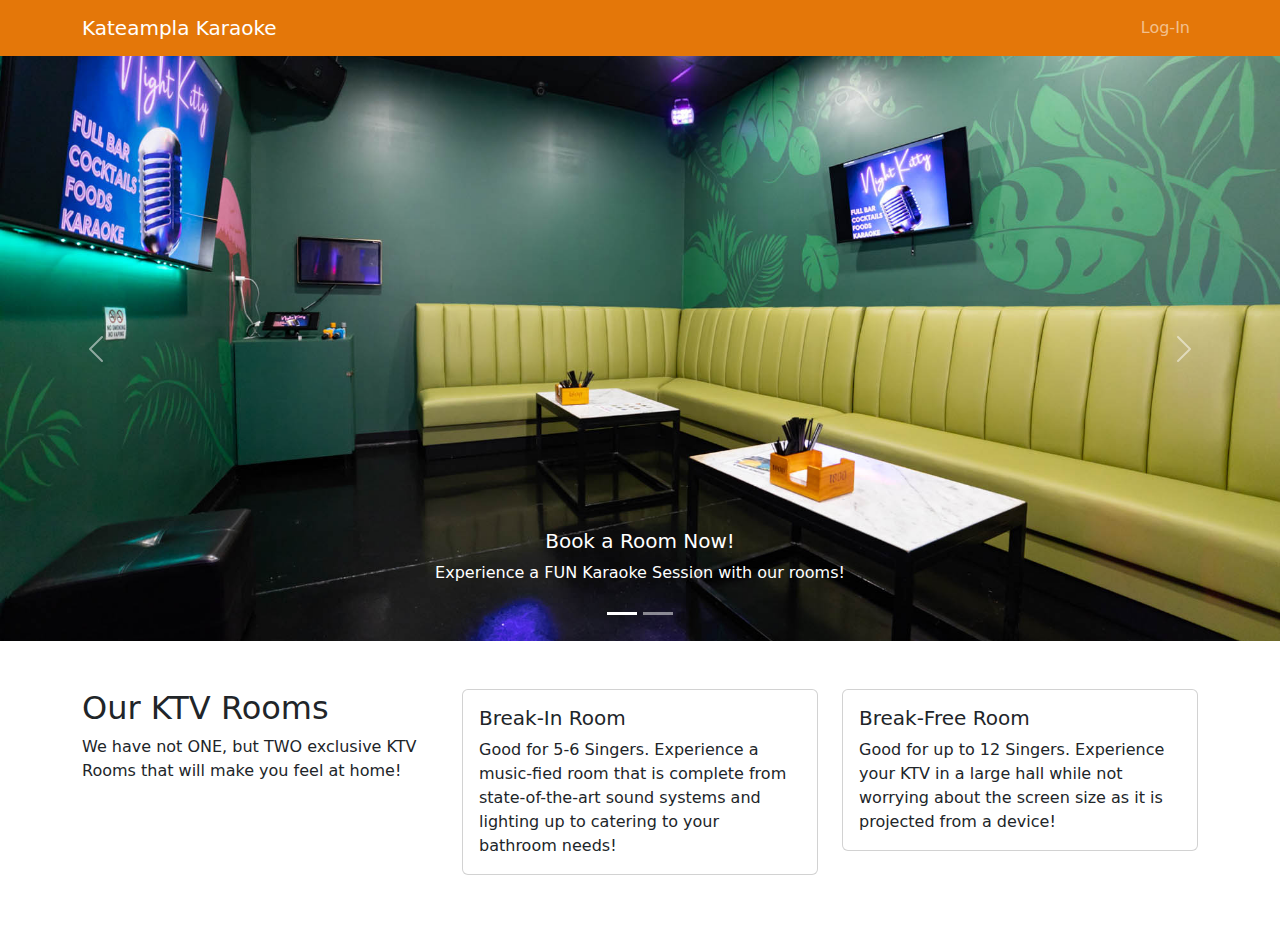
==== index.html @ 862c3958 "Add files via upload" ====
<!DOCTYPE html>
<html lang="en">

<head>
    <meta charset="utf-8" />
    <meta name="viewport" content="width=device-width, initial-scale=1" />
    <title>Kateampla Karaoke Reservation</title>
    <meta name="description"
        content="Book your karaoke room at Kateampla Karaoke and enjoy a fun-filled singing session with friends.">
    <meta name="keywords" content="Karaoke, Booking, Music, Fun, Singing">
    <link rel="stylesheet" href="style/home.css" />
    <link href="https://cdn.jsdelivr.net/npm/bootstrap@5.3.3/dist/css/bootstrap.min.css" rel="stylesheet"
        integrity="sha384-QWTKZyjpPEjISv5WaRU9OFeRpok6YctnYmDr5pNlyT2bRjXh0JMhjY6hW+ALEwIH" crossorigin="anonymous" />
</head>

<body>
    <!-- Navigation -->
    <nav class="navbar navbar-expand-lg fixed-top navbar-bg-primary" data-bs-theme="dark"
        style="background-color: rgb(228, 119, 9)">
        <div class="container">
            <a class="navbar-brand" href="#">Kateampla Karaoke</a>
            <button class="navbar-toggler" type="button" data-bs-toggle="collapse" data-bs-target="#navbarResponsive"
                aria-controls="navbarResponsive" aria-expanded="false" aria-label="Toggle navigation">
                <span class="navbar-toggler-icon"></span>
            </button>
            <div class="collapse navbar-collapse" id="navbarResponsive">
                <ul class="navbar-nav ms-auto">
                    <li class="nav-item"><a class="nav-link" href="login.php">Log-In</a></li>
                </ul>
            </div>
        </div>
    </nav>

    <!-- Carousel -->
    <div id="carouselExampleIndicators" class="carousel slide" data-bs-ride="carousel">
        <div class="carousel-indicators">
            <button type="button" data-bs-target="#carouselExampleIndicators" data-bs-slide-to="0" class="active"
                aria-current="true" aria-label="Slide 1"></button>
            <button type="button" data-bs-target="#carouselExampleIndicators" data-bs-slide-to="1"
                aria-label="Slide 2"></button>
        </div>
        <div class="carousel-inner">
            <div class="carousel-item active" style="background-image: url('./assets/room2.jpeg');">
                <div class="carousel-caption d-none d-md-block">
                    <h5>Book a Room Now!</h5>
                    <p>Experience a FUN Karaoke Session with our rooms!</p>
                </div>
            </div>
            <div class="carousel-item" style="background-image: url('./assets/room4.jpeg');">
                <div class="carousel-caption d-none d-md-block">
                    <h5>Sing your heart out!</h5>
                    <p>Scream, shout, weep! It doesn't matter!</p>
                </div>
            </div>
        </div>
        <button class="carousel-control-prev" type="button" data-bs-target="#carouselExampleIndicators"
            data-bs-slide="prev">
            <span class="carousel-control-prev-icon" aria-hidden="true"></span>
            <span class="visually-hidden">Previous</span>
        </button>
        <button class="carousel-control-next" type="button" data-bs-target="#carouselExampleIndicators"
            data-bs-slide="next">
            <span class="carousel-control-next-icon" aria-hidden="true"></span>
            <span class="visually-hidden">Next</span>
        </button>
    </div>

    <!-- Rooms Section -->
    <section class="py-5">
        <div class="container">
            <div class="row">
                <div class="col-lg-4">
                    <h2>Our KTV Rooms</h2>
                    <p>We have not ONE, but TWO exclusive KTV Rooms that will make you feel at home!</p>
                </div>
                <div class="col-lg-8">
                    <div class="row">
                        <div class="col-md-6">
                            <div class="card mb-4">
                                <div class="card-body">
                                    <h5 class="card-title">Break-In Room</h5>
                                    <p class="card-text">Good for 5-6 Singers. Experience a music-fied room that is
                                        complete from state-of-the-art sound systems and lighting up to catering to your
                                        bathroom needs!</p>
                                </div>
                            </div>
                        </div>
                        <div class="col-md-6">
                            <div class="card mb-4">
                                <div class="card-body">
                                    <h5 class="card-title">Break-Free Room</h5>
                                    <p class="card-text">Good for up to 12 Singers. Experience your KTV in a large hall
                                        while not worrying about the screen size as it is projected from a device!</p>
                                </div>
                            </div>
                        </div>
                    </div>
                </div>
            </div>
        </div>
    </section>

    <script src="https://cdn.jsdelivr.net/npm/bootstrap@5.3.3/dist/js/bootstrap.bundle.min.js"
        integrity="sha384-YvpcrYf0tY3lHB60NNkmXc5s9fDVZLESaAA55NDzOxhy9GkcIdslK1eN7N6jIeHz" crossorigin="anonymous">
    </script>
</body>

</html>
---- style/home.css ----
body {
  padding-top: 56px;
}
.carousel-item {
  height: 65vh;
  background: #777;
  color: white;
  position: relative;
  background-size: cover;
  background-position: center;
}
.carousel-caption {
  bottom: 3rem;
}

/* Add this CSS to your existing styles */
#carouselExampleRide {
  max-width: 50%; /* Adjust the percentage as needed */
  max-height: 10%;
  margin: auto; /* Center the carousel horizontally */
}

/* Custom CSS for modal login button */
.modal-content .btn-primary {
  background-color: rgb(228, 119, 9); /* Set background color */
  border-color: rgb(228, 119, 9); /* Set border color */
  color: white; /* Set text color */
}

.modal-content .btn-primary:hover {
  background-color: #d8820a; /* Change background color on hover */
  border-color: #d8820a; /* Change border color on hover */
}
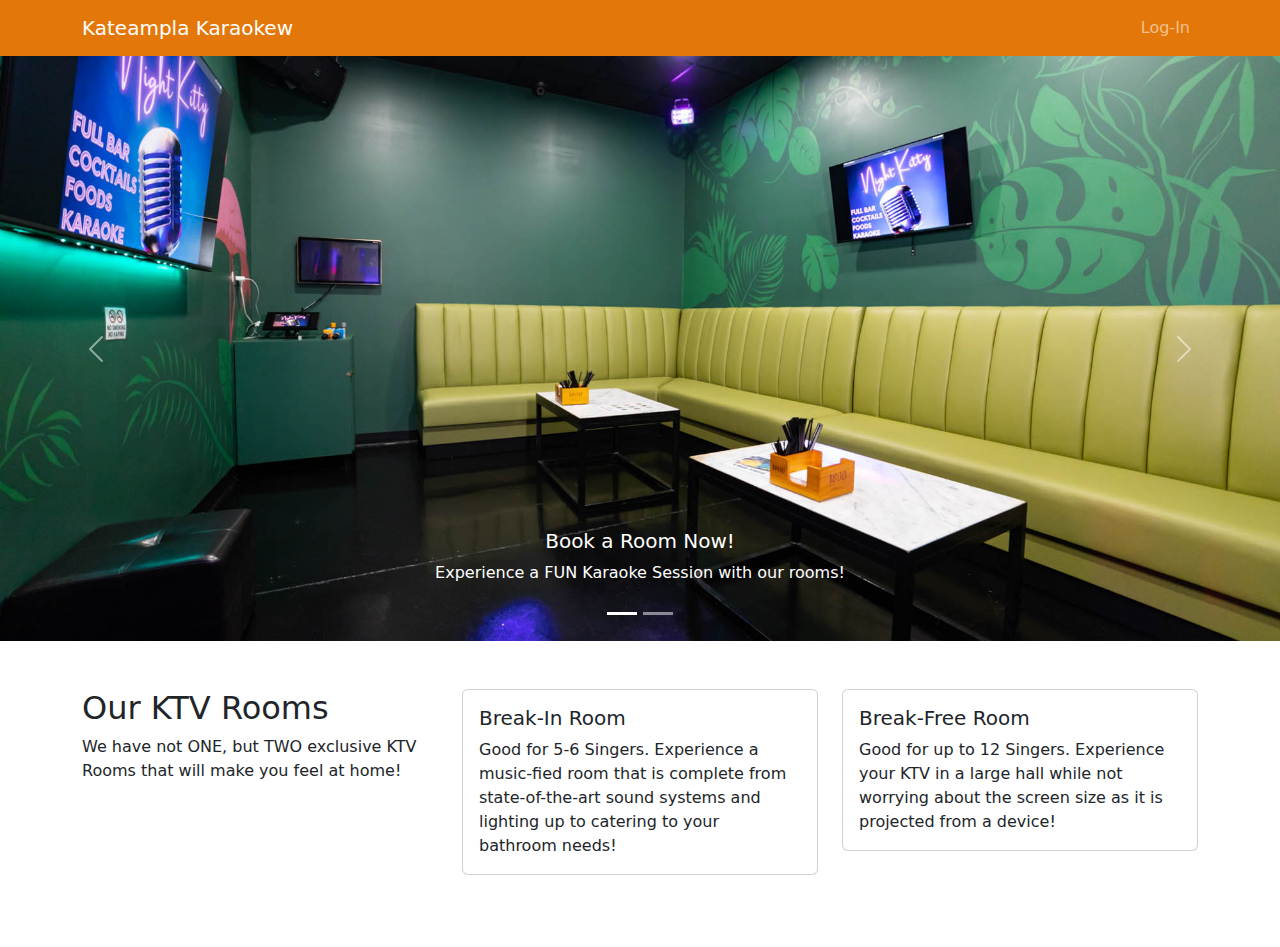
==== commit 892a17f6: "Update index.html" ====
--- a/index.html
+++ b/index.html
@@ -1,108 +1,162 @@
 <!DOCTYPE html>
 <html lang="en">
-
-<head>
+  <head>
     <meta charset="utf-8" />
     <meta name="viewport" content="width=device-width, initial-scale=1" />
     <title>Kateampla Karaoke Reservation</title>
-    <meta name="description"
-        content="Book your karaoke room at Kateampla Karaoke and enjoy a fun-filled singing session with friends.">
-    <meta name="keywords" content="Karaoke, Booking, Music, Fun, Singing">
+    <meta
+      name="description"
+      content="Book your karaoke room at Kateampla Karaoke and enjoy a fun-filled singing session with friends."
+    />
+    <meta name="keywords" content="Karaoke, Booking, Music, Fun, Singing" />
     <link rel="stylesheet" href="style/home.css" />
-    <link href="https://cdn.jsdelivr.net/npm/bootstrap@5.3.3/dist/css/bootstrap.min.css" rel="stylesheet"
-        integrity="sha384-QWTKZyjpPEjISv5WaRU9OFeRpok6YctnYmDr5pNlyT2bRjXh0JMhjY6hW+ALEwIH" crossorigin="anonymous" />
-</head>
+    <link
+      href="https://cdn.jsdelivr.net/npm/bootstrap@5.3.3/dist/css/bootstrap.min.css"
+      rel="stylesheet"
+      integrity="sha384-QWTKZyjpPEjISv5WaRU9OFeRpok6YctnYmDr5pNlyT2bRjXh0JMhjY6hW+ALEwIH"
+      crossorigin="anonymous"
+    />
+  </head>
 
-<body>
+  <body>
     <!-- Navigation -->
-    <nav class="navbar navbar-expand-lg fixed-top navbar-bg-primary" data-bs-theme="dark"
-        style="background-color: rgb(228, 119, 9)">
-        <div class="container">
-            <a class="navbar-brand" href="#">Kateampla Karaoke</a>
-            <button class="navbar-toggler" type="button" data-bs-toggle="collapse" data-bs-target="#navbarResponsive"
-                aria-controls="navbarResponsive" aria-expanded="false" aria-label="Toggle navigation">
-                <span class="navbar-toggler-icon"></span>
-            </button>
-            <div class="collapse navbar-collapse" id="navbarResponsive">
-                <ul class="navbar-nav ms-auto">
-                    <li class="nav-item"><a class="nav-link" href="login.php">Log-In</a></li>
-                </ul>
-            </div>
+    <nav
+      class="navbar navbar-expand-lg fixed-top navbar-bg-primary"
+      data-bs-theme="dark"
+      style="background-color: rgb(228, 119, 9)"
+    >
+      <div class="container">
+        <a class="navbar-brand" href="#">Kateampla Karaokew</a>
+        <button
+          class="navbar-toggler"
+          type="button"
+          data-bs-toggle="collapse"
+          data-bs-target="#navbarResponsive"
+          aria-controls="navbarResponsive"
+          aria-expanded="false"
+          aria-label="Toggle navigation"
+        >
+          <span class="navbar-toggler-icon"></span>
+        </button>
+        <div class="collapse navbar-collapse" id="navbarResponsive">
+          <ul class="navbar-nav ms-auto">
+            <li class="nav-item">
+              <a class="nav-link" href="login.html">Log-In</a>
+            </li>
+          </ul>
         </div>
+      </div>
     </nav>
 
     <!-- Carousel -->
-    <div id="carouselExampleIndicators" class="carousel slide" data-bs-ride="carousel">
-        <div class="carousel-indicators">
-            <button type="button" data-bs-target="#carouselExampleIndicators" data-bs-slide-to="0" class="active"
-                aria-current="true" aria-label="Slide 1"></button>
-            <button type="button" data-bs-target="#carouselExampleIndicators" data-bs-slide-to="1"
-                aria-label="Slide 2"></button>
+    <div
+      id="carouselExampleIndicators"
+      class="carousel slide"
+      data-bs-ride="carousel"
+    >
+      <div class="carousel-indicators">
+        <button
+          type="button"
+          data-bs-target="#carouselExampleIndicators"
+          data-bs-slide-to="0"
+          class="active"
+          aria-current="true"
+          aria-label="Slide 1"
+        ></button>
+        <button
+          type="button"
+          data-bs-target="#carouselExampleIndicators"
+          data-bs-slide-to="1"
+          aria-label="Slide 2"
+        ></button>
+      </div>
+      <div class="carousel-inner">
+        <div
+          class="carousel-item active"
+          style="background-image: url('./assets/room2.jpeg')"
+        >
+          <div class="carousel-caption d-none d-md-block">
+            <h5>Book a Room Now!</h5>
+            <p>Experience a FUN Karaoke Session with our rooms!</p>
+          </div>
         </div>
-        <div class="carousel-inner">
-            <div class="carousel-item active" style="background-image: url('./assets/room2.jpeg');">
-                <div class="carousel-caption d-none d-md-block">
-                    <h5>Book a Room Now!</h5>
-                    <p>Experience a FUN Karaoke Session with our rooms!</p>
-                </div>
-            </div>
-            <div class="carousel-item" style="background-image: url('./assets/room4.jpeg');">
-                <div class="carousel-caption d-none d-md-block">
-                    <h5>Sing your heart out!</h5>
-                    <p>Scream, shout, weep! It doesn't matter!</p>
-                </div>
-            </div>
+        <div
+          class="carousel-item"
+          style="background-image: url('./assets/room4.jpeg')"
+        >
+          <div class="carousel-caption d-none d-md-block">
+            <h5>Sing your heart out!</h5>
+            <p>Scream, shout, weep! It doesn't matter!</p>
+          </div>
         </div>
-        <button class="carousel-control-prev" type="button" data-bs-target="#carouselExampleIndicators"
-            data-bs-slide="prev">
-            <span class="carousel-control-prev-icon" aria-hidden="true"></span>
-            <span class="visually-hidden">Previous</span>
-        </button>
-        <button class="carousel-control-next" type="button" data-bs-target="#carouselExampleIndicators"
-            data-bs-slide="next">
-            <span class="carousel-control-next-icon" aria-hidden="true"></span>
-            <span class="visually-hidden">Next</span>
-        </button>
+      </div>
+      <button
+        class="carousel-control-prev"
+        type="button"
+        data-bs-target="#carouselExampleIndicators"
+        data-bs-slide="prev"
+      >
+        <span class="carousel-control-prev-icon" aria-hidden="true"></span>
+        <span class="visually-hidden">Previous</span>
+      </button>
+      <button
+        class="carousel-control-next"
+        type="button"
+        data-bs-target="#carouselExampleIndicators"
+        data-bs-slide="next"
+      >
+        <span class="carousel-control-next-icon" aria-hidden="true"></span>
+        <span class="visually-hidden">Next</span>
+      </button>
     </div>
 
     <!-- Rooms Section -->
     <section class="py-5">
-        <div class="container">
+      <div class="container">
+        <div class="row">
+          <div class="col-lg-4">
+            <h2>Our KTV Rooms</h2>
+            <p>
+              We have not ONE, but TWO exclusive KTV Rooms that will make you
+              feel at home!
+            </p>
+          </div>
+          <div class="col-lg-8">
             <div class="row">
-                <div class="col-lg-4">
-                    <h2>Our KTV Rooms</h2>
-                    <p>We have not ONE, but TWO exclusive KTV Rooms that will make you feel at home!</p>
+              <div class="col-md-6">
+                <div class="card mb-4">
+                  <div class="card-body">
+                    <h5 class="card-title">Break-In Room</h5>
+                    <p class="card-text">
+                      Good for 5-6 Singers. Experience a music-fied room that is
+                      complete from state-of-the-art sound systems and lighting
+                      up to catering to your bathroom needs!
+                    </p>
+                  </div>
                 </div>
-                <div class="col-lg-8">
-                    <div class="row">
-                        <div class="col-md-6">
-                            <div class="card mb-4">
-                                <div class="card-body">
-                                    <h5 class="card-title">Break-In Room</h5>
-                                    <p class="card-text">Good for 5-6 Singers. Experience a music-fied room that is
-                                        complete from state-of-the-art sound systems and lighting up to catering to your
-                                        bathroom needs!</p>
-                                </div>
-                            </div>
-                        </div>
-                        <div class="col-md-6">
-                            <div class="card mb-4">
-                                <div class="card-body">
-                                    <h5 class="card-title">Break-Free Room</h5>
-                                    <p class="card-text">Good for up to 12 Singers. Experience your KTV in a large hall
-                                        while not worrying about the screen size as it is projected from a device!</p>
-                                </div>
-                            </div>
-                        </div>
-                    </div>
+              </div>
+              <div class="col-md-6">
+                <div class="card mb-4">
+                  <div class="card-body">
+                    <h5 class="card-title">Break-Free Room</h5>
+                    <p class="card-text">
+                      Good for up to 12 Singers. Experience your KTV in a large
+                      hall while not worrying about the screen size as it is
+                      projected from a device!
+                    </p>
+                  </div>
                 </div>
+              </div>
             </div>
+          </div>
         </div>
+      </div>
     </section>
 
-    <script src="https://cdn.jsdelivr.net/npm/bootstrap@5.3.3/dist/js/bootstrap.bundle.min.js"
-        integrity="sha384-YvpcrYf0tY3lHB60NNkmXc5s9fDVZLESaAA55NDzOxhy9GkcIdslK1eN7N6jIeHz" crossorigin="anonymous">
-    </script>
-</body>
-
-</html>+    <script
+      src="https://cdn.jsdelivr.net/npm/bootstrap@5.3.3/dist/js/bootstrap.bundle.min.js"
+      integrity="sha384-YvpcrYf0tY3lHB60NNkmXc5s9fDVZLESaAA55NDzOxhy9GkcIdslK1eN7N6jIeHz"
+      crossorigin="anonymous"
+    ></script>
+  </body>
+</html>
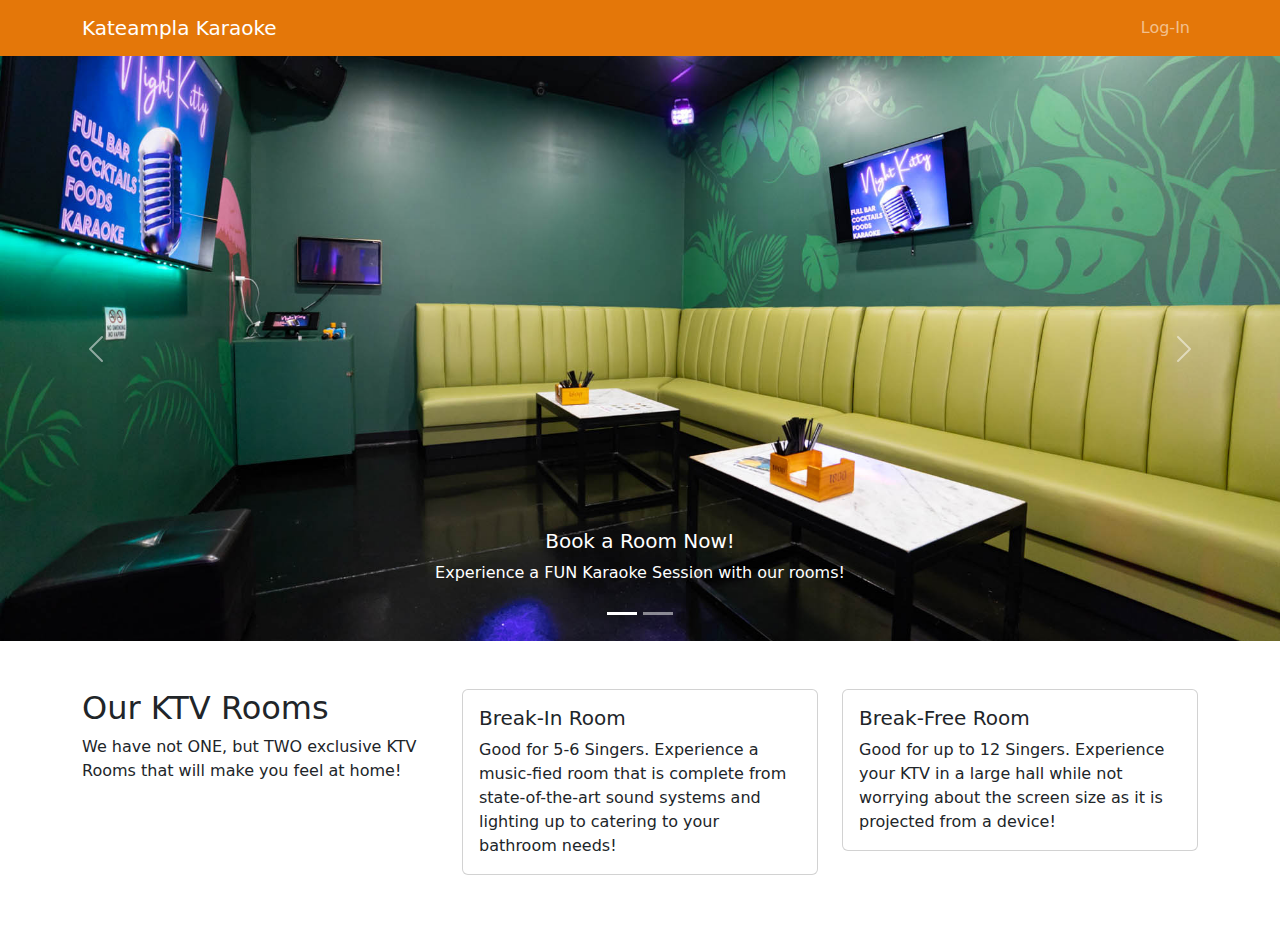
==== commit 1983e210: "Update index.html" ====
--- a/index.html
+++ b/index.html
@@ -26,7 +26,7 @@
       style="background-color: rgb(228, 119, 9)"
     >
       <div class="container">
-        <a class="navbar-brand" href="#">Kateampla Karaokew</a>
+        <a class="navbar-brand" href="#">Kateampla Karaoke</a>
         <button
           class="navbar-toggler"
           type="button"
